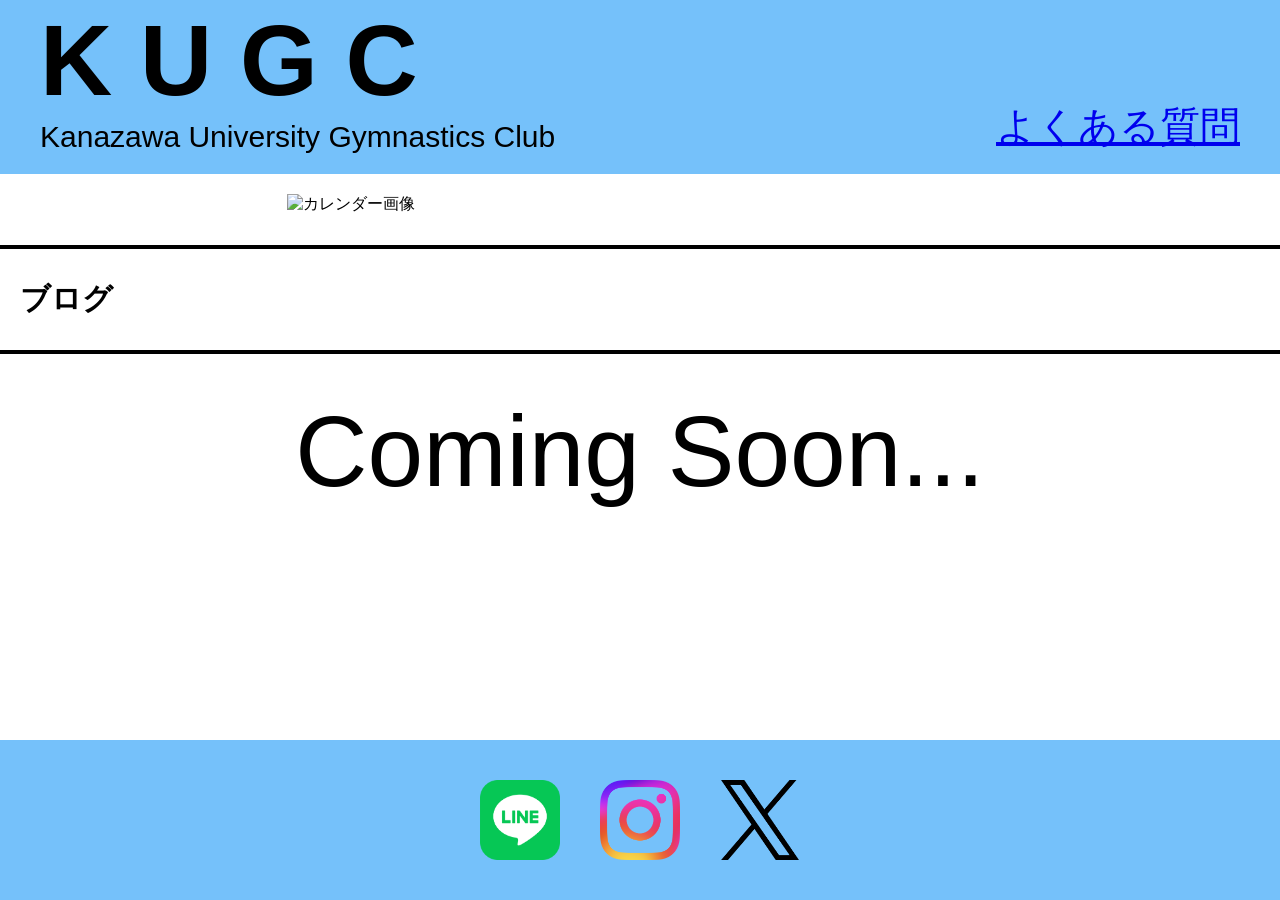
==== index.html @ 15d58ca4 "Update index.html" ====
﻿<!DOCTYPE html>
<html lang="ja">
<head>
    <meta charset="utf-8" />
    <link rel="stylesheet" href="index.css" />
    <title>金沢大学体操部</title>
</head>
<body>
    <header>
        <div class="header-left">
            <div class="name"><b>K U G C</b></div>
            <div class="japanname">Kanazawa University Gymnastics Club</div>
        </div>
        <div class="QA">
            <a href="QA.html">よくある質問</a>
        </div>
    </header>
    <main>
    <!-- カレンダー画像が入る場所 -->
    <div class="box">
        <!-- 後で JS で画像を入れる -->
        <img src="2026年7月予定.jpg" id="calendarImage" alt="カレンダー画像" />
    </div>

    <div class="divider"></div>

    <div class="blog"><b>ブログ</b></div>
    <div class="divider"></div>
    <div class="comingsoon">Coming Soon...<br /><br />
    </div>
    </main>

    <footer>
        <div class="LINE"><a href="https://line.me/R/ti/p/@173dghee"><img src="LINE.png" /></a></div>
        <div class="Instagram"><a href="https://www.instagram.com/kindaitaisou?igsh=MTN6djlkdGd4NzJkYw=="><img src="Instagram.png" /></a></div>
        <div class="X"><a href="https://x.com/kindaitaisoubu"><img src="X.png" /></a></div>
    </footer>
</body>
</html>
---- index.css ----
﻿/* ============================
   全体リセット & レイアウト基盤
============================ */
html, body {
    margin: 0;
    padding: 0;
    height: 100%; /* footer を下に押すために必要 */
}

body {
    display: flex;
    flex-direction: column; /* 縦に並べる */
    font-family: "Hiragino Sans", "Noto Sans JP", sans-serif;
}
a:visited {
    color: blue;
}
/* ============================
   ヘッダー
============================ */
header {
    background-color: #75c1fa;
    padding: 20px;
    display: flex;
    justify-content: space-between;
    align-items: flex-end;
}

.header-left {
    display: flex;
    flex-direction: column;
    margin-left: 20px;
}

.name {
    font-size: 100px;
    margin: 0;
    line-height: 0.8;
}

.japanname {
    font-size: 30px;
    margin-top: 20px;
}

.QA ,.return{
    font-size: 40px;
    margin-right: 20px;
}

/* ============================
   メイン（ここが超重要）
============================ */
main {
    flex: 1; /* ← footer を下に押す */
    padding-bottom: 40px; /* スマホでの余白調整 */
}

/* カレンダー画像 */
.box img {
    width: 100%;
    max-width: 707px;
    height: auto;
    display: block;
    margin: 20px auto;
}

/* 区切り線 */
.divider {
    width: 100%;
    height: 4px;
    background-color: black;
    margin: 30px 0;
}

/* ブログタイトル */
.blog {
    font-size: 30px;
    margin-left: 20px;
}

/* Coming Soon */
.comingsoon {
    font-size: 100px;
    text-align: center;
    margin: 40px 0;
}

/* ============================
   フッター（必要なときだけ下固定）
============================ */
footer {
    background-color: #75c1fa;
    padding: 20px;
    display: flex;
    justify-content: center;
    align-items: center;
}

.LINE, .Instagram, .X {
    width: 80px;
    height: 80px;
    margin: 20px;
}

footer div img {
    width: 100%;
    height: 100%;
    object-fit: contain;
}

/* ============================
   スマホ対応
============================ */
@media (max-width: 600px) {

    .name {
        font-size: 60px;
    }

    .japanname {
        font-size: 20px;
        margin-top: 10px;
    }

    .QA, .return {
        font-size: 16px;
        margin-right: 10px;
    }

    .blog {
        font-size: 22px;
    }

    .comingsoon {
        font-size: 60px;
    }

    .LINE, .Instagram, .X {
        width: 60px;
        height: 60px;
        margin: 10px;
    }
}
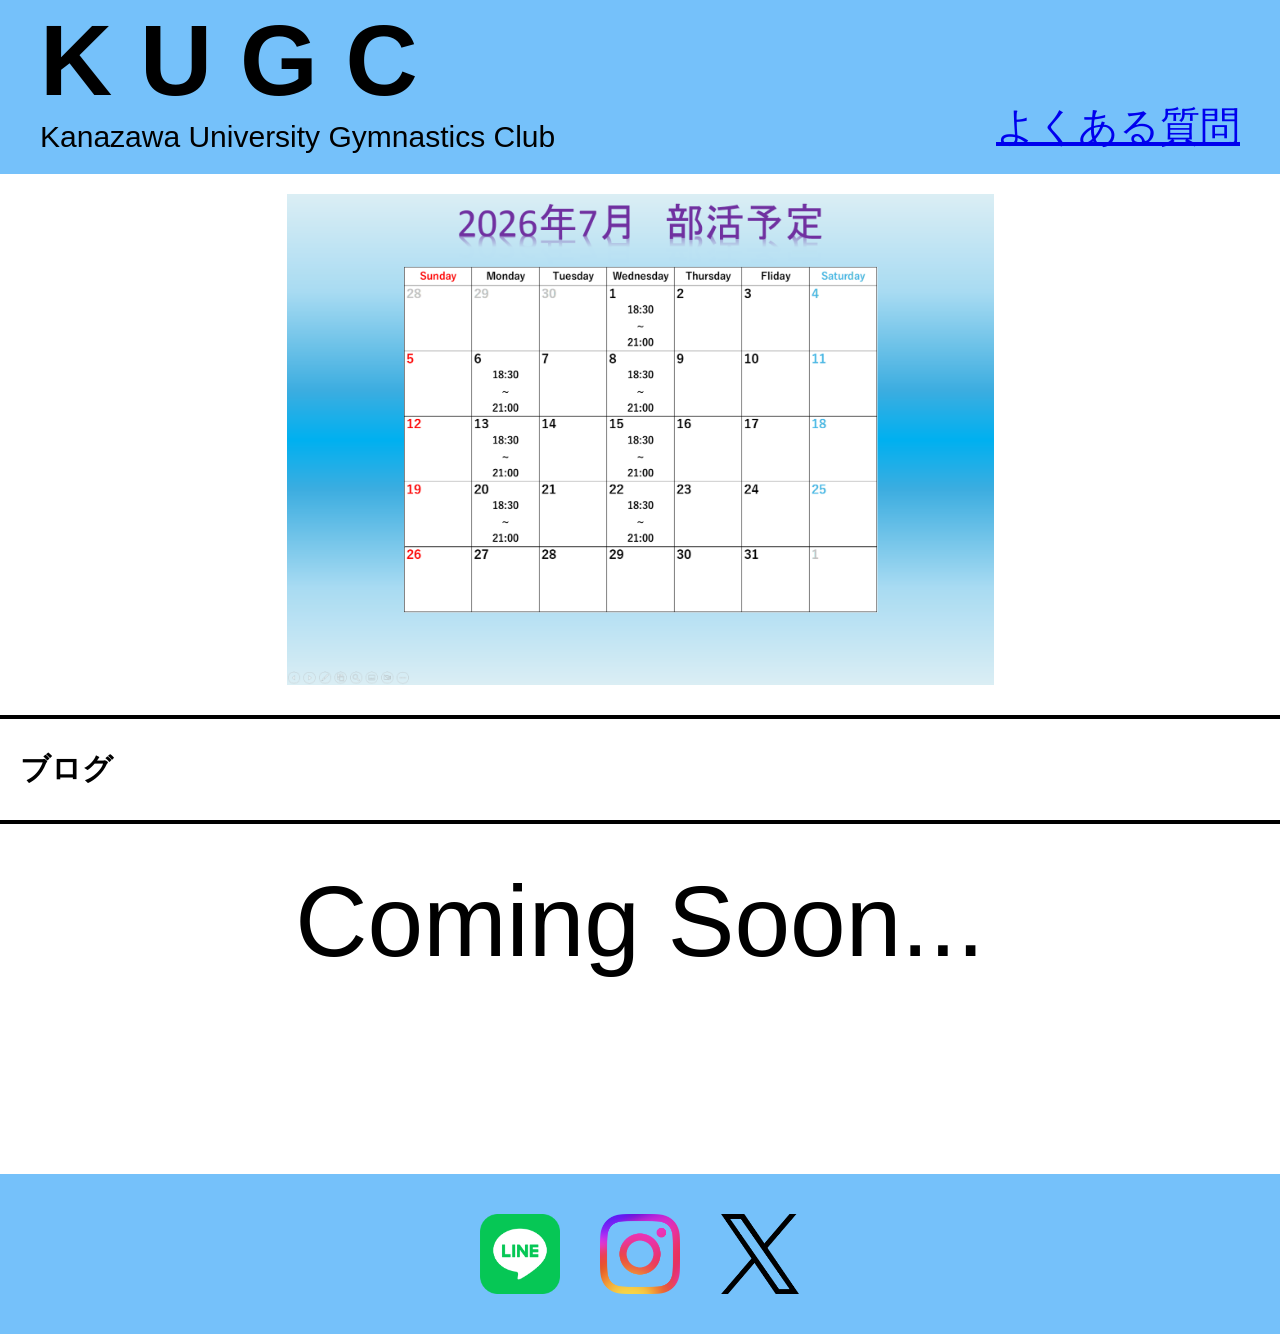
==== commit f5678b2b: "Update index.html" ====
--- a/index.html
+++ b/index.html
@@ -19,7 +19,7 @@
     <!-- カレンダー画像が入る場所 -->
     <div class="box">
         <!-- 後で JS で画像を入れる -->
-        <img src="2026年7月予定.jpg" id="calendarImage" alt="カレンダー画像" />
+        <img src="2026年7月予定.png" id="calendarImage" alt="カレンダー画像" />
     </div>
 
     <div class="divider"></div>
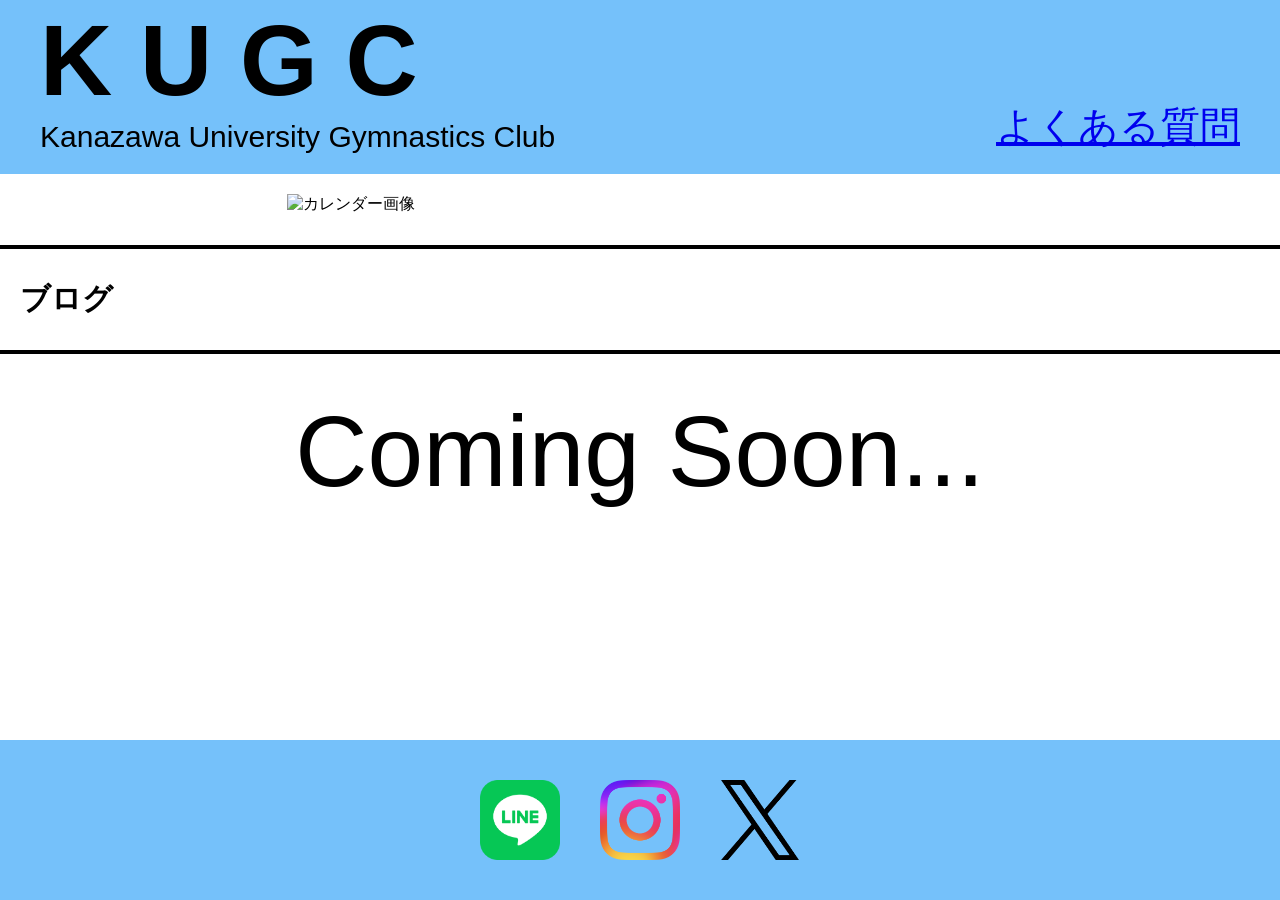
==== commit 2d2ca812: "Update index.html" ====
--- a/index.html
+++ b/index.html
@@ -19,7 +19,7 @@
     <!-- カレンダー画像が入る場所 -->
     <div class="box">
         <!-- 後で JS で画像を入れる -->
-        <img src="2026年7月予定.png" id="calendarImage" alt="カレンダー画像" />
+        <img src="2026年9月予定.png" id="calendarImage" alt="カレンダー画像" />
     </div>
 
     <div class="divider"></div>
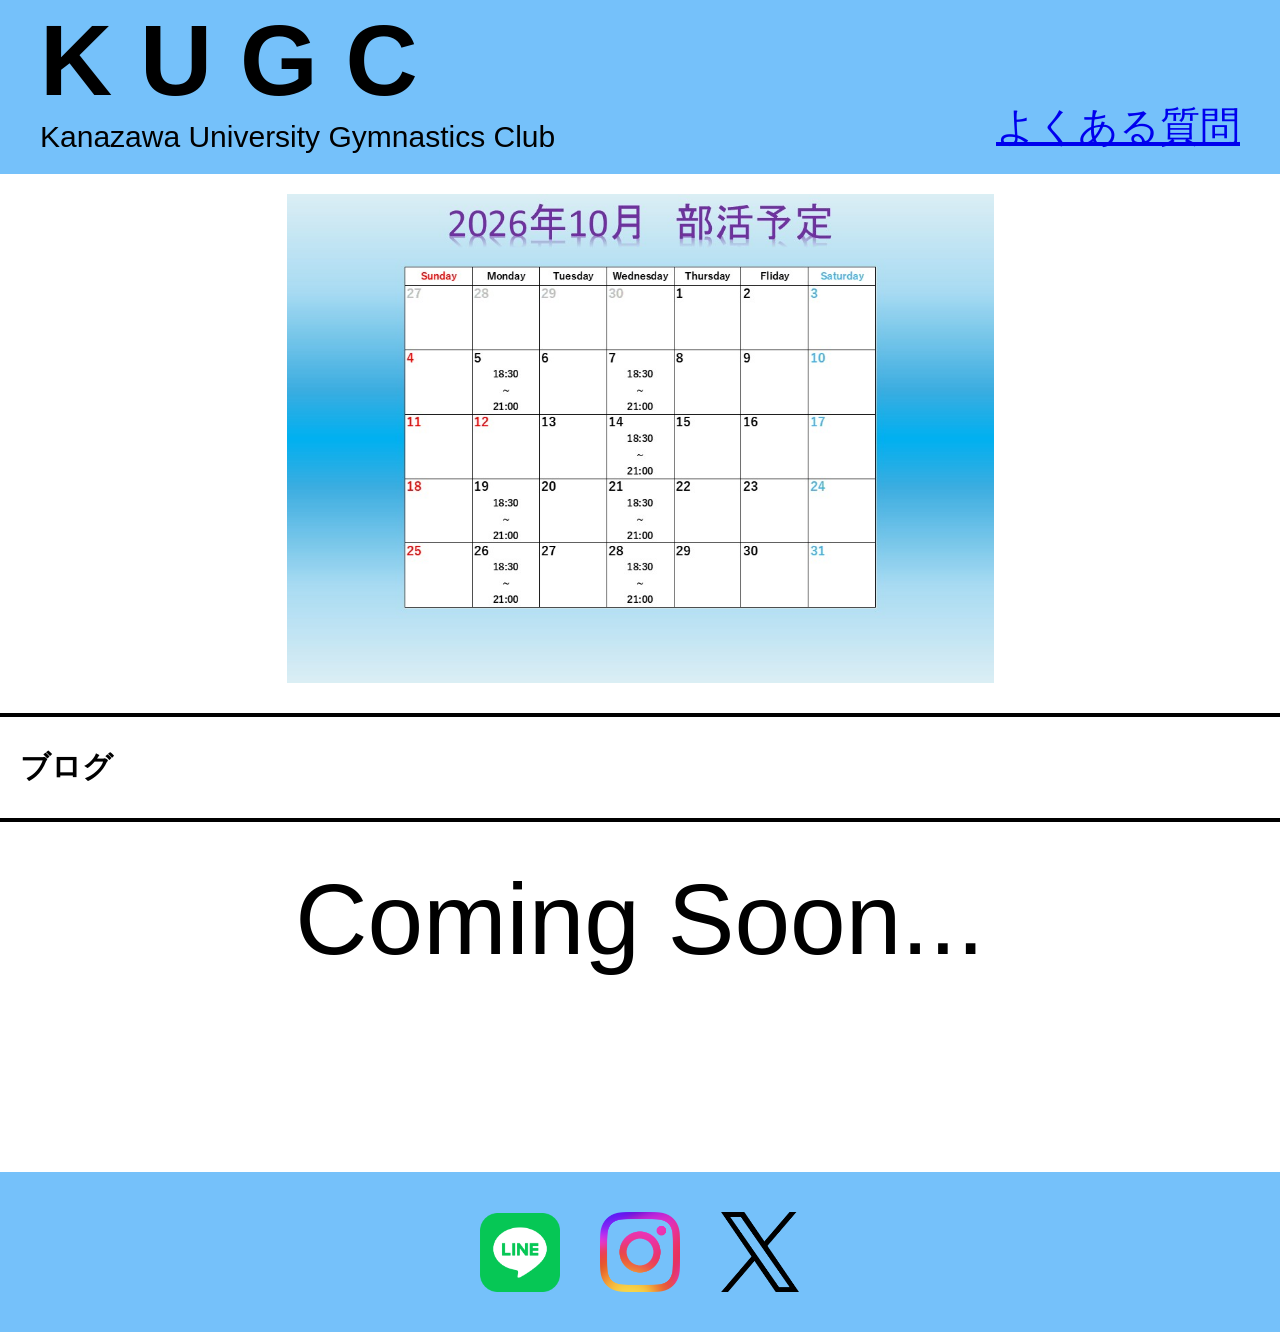
==== commit 80ebddce: "Update index.html" ====
--- a/index.html
+++ b/index.html
@@ -19,7 +19,7 @@
     <!-- カレンダー画像が入る場所 -->
     <div class="box">
         <!-- 後で JS で画像を入れる -->
-        <img src="2026年9月予定.png" id="calendarImage" alt="カレンダー画像" />
+        <img src="2026年10月予定.jpg" id="calendarImage" alt="カレンダー画像" />
     </div>
 
     <div class="divider"></div>
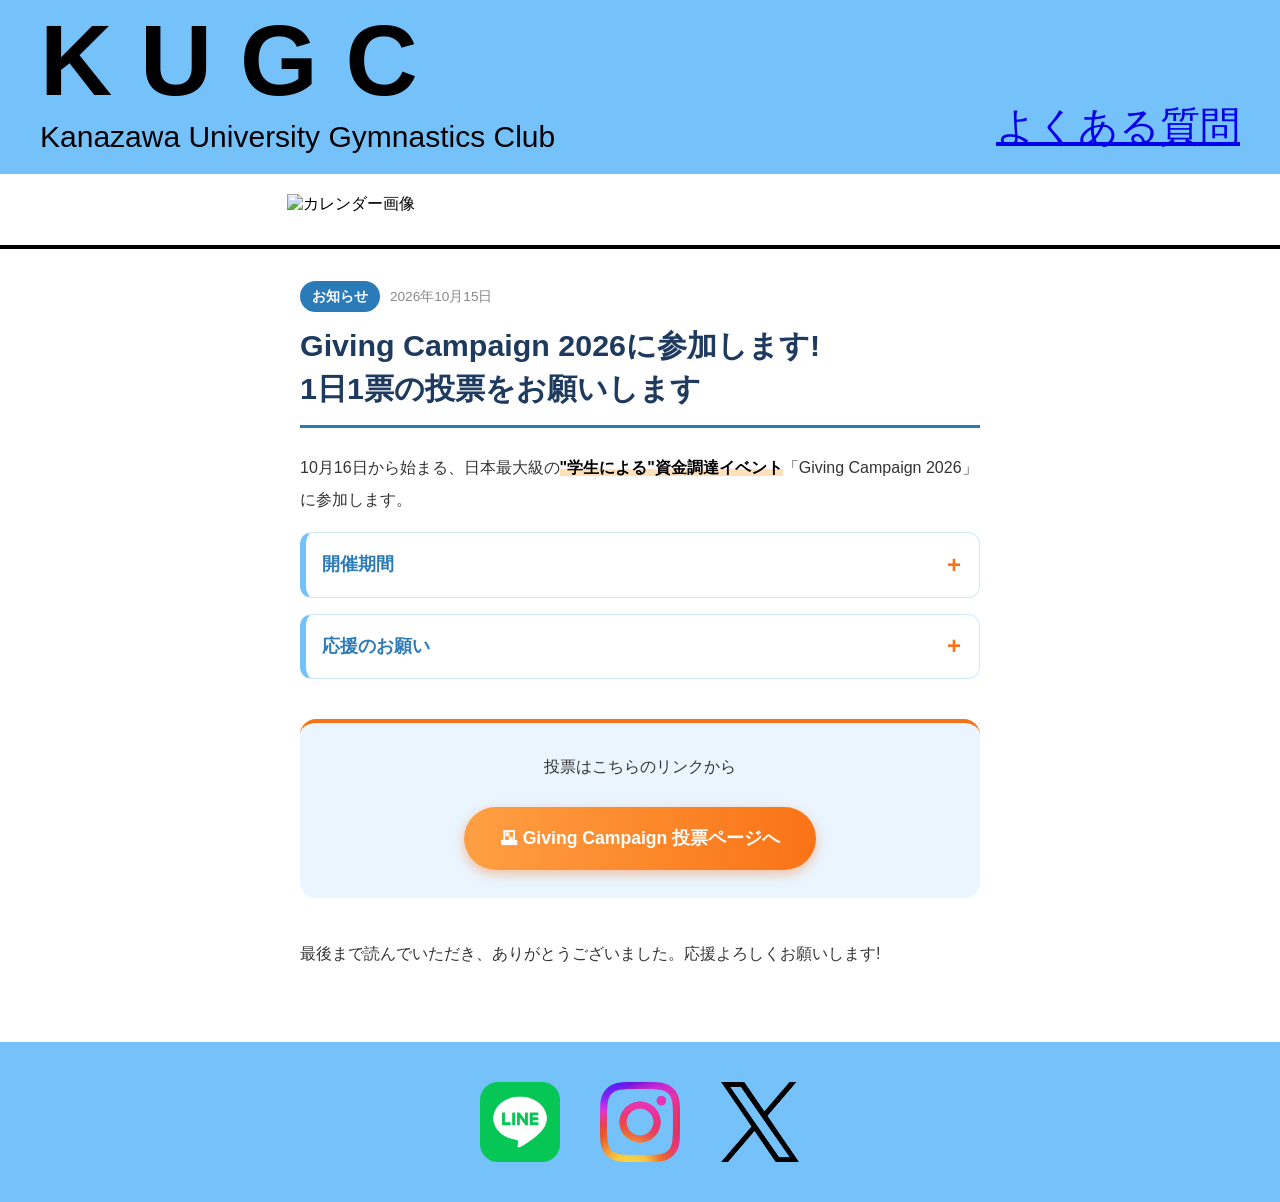
==== commit 16dfbf7b: "Add files via upload" ====
--- a/index.html
+++ b/index.html
@@ -19,15 +19,54 @@
     <!-- カレンダー画像が入る場所 -->
     <div class="box">
         <!-- 後で JS で画像を入れる -->
-        <img src="2026年10月予定.jpg" id="calendarImage" alt="カレンダー画像" />
+        <img src="10月予定.jpg" id="calendarImage" alt="カレンダー画像" />
     </div>
 
     <div class="divider"></div>
 
-    <div class="blog"><b>ブログ</b></div>
-    <div class="divider"></div>
-    <div class="comingsoon">Coming Soon...<br /><br />
-    </div>
+    <!--<div class="blog"><b>ブログ</b></div>-->
+    <article class="blog-post">
+        <div class="blog-meta">
+            <span class="blog-tag">お知らせ</span>
+            <time datetime="2026-10-15">2026年10月15日</time>
+        </div>
+
+        <h1 class="blog-title">Giving Campaign 2026に参加します!<br>1日1票の投票をお願いします</h1>
+
+        <p>
+            10月16日から始まる、日本最大級の<mark>"学生による"資金調達イベント</mark>「Giving Campaign 2026」に参加します。
+        </p>
+
+        <details class="blog-acc">
+            <summary>開催期間</summary>
+            <div class="blog-acc-body">
+                <div class="blog-info">🗓 2026年10月16日 〜 10月25日(10日間)</div>
+            </div>
+        </details>
+
+        <details class="blog-acc">
+            <summary>応援のお願い</summary>
+            <div class="blog-acc-body">
+                <p>
+                    期間中は、<mark>1日1票</mark>投票することができます。みなさんの1票がとても大切です。
+                </p>
+                <p>
+                    毎日の投票が大きな力になります。お手数ですが、ぜひ期間中たくさんの投票をお願いいたします。
+                </p>
+            </div>
+        </details>
+
+        <div class="blog-cta">
+            <p>投票はこちらのリンクから</p>
+            <a class="blog-btn" href="https://kanazawa-u.2026.giving-campaign.jp/groups?id=3d5ec892-1e1a-4d50-83ae-d8aee778aa94" target="_blank" rel="noopener">
+                🗳 Giving Campaign 投票ページへ
+            </a>
+        </div>
+
+        <p>最後まで読んでいただき、ありがとうございました。応援よろしくお願いします!</p>
+    </article>
+    <!--<div class="comingsoon">Coming Soon...<br /><br />
+    </div>-->
     </main>
 
     <footer>
@@ -36,4 +75,4 @@
         <div class="X"><a href="https://x.com/kindaitaisoubu"><img src="X.png" /></a></div>
     </footer>
 </body>
-</html>
+</html>
--- a/index.css
+++ b/index.css
@@ -12,9 +12,11 @@
     flex-direction: column; /* 縦に並べる */
     font-family: "Hiragino Sans", "Noto Sans JP", sans-serif;
 }
+
 a:visited {
     color: blue;
 }
+
 /* ============================
    ヘッダー
 ============================ */
@@ -43,16 +45,16 @@
     margin-top: 20px;
 }
 
-.QA ,.return{
+.QA, .return {
     font-size: 40px;
     margin-right: 20px;
 }
 
 /* ============================
-   メイン（ここが超重要）
+   メイン
 ============================ */
 main {
-    flex: 1; /* ← footer を下に押す */
+    flex: 1; /* footer を下に押す */
     padding-bottom: 40px; /* スマホでの余白調整 */
 }
 
@@ -87,7 +89,7 @@
 }
 
 /* ============================
-   フッター（必要なときだけ下固定）
+   フッター
 ============================ */
 footer {
     background-color: #75c1fa;
@@ -110,10 +112,161 @@
 }
 
 /* ============================
+   ブログ記事
+============================ */
+.blog-post {
+    max-width: 720px;
+    margin: 32px auto;
+    padding: 0 20px;
+    font-family: "Hiragino Sans", "Noto Sans JP", Meiryo, sans-serif;
+    color: #333;
+    line-height: 2;
+    box-sizing: border-box;
+}
+
+.blog-meta {
+    display: flex;
+    flex-wrap: wrap;
+    gap: 10px;
+    align-items: center;
+    font-size: 0.85rem;
+    color: #888;
+}
+
+.blog-tag {
+    padding: 2px 12px;
+    background: #2b7bb9;
+    color: #fff;
+    border-radius: 999px;
+    font-weight: bold;
+}
+
+.blog-title {
+    margin: 12px 0 24px;
+    padding-bottom: 16px;
+    font-size: 1.9rem;
+    line-height: 1.4;
+    color: #1e3a5f;
+    border-bottom: 3px solid #2b7bb9;
+}
+
+.blog-post h2 {
+    margin: 40px 0 12px;
+    padding-left: 12px;
+    font-size: 1.25rem;
+    color: #2b7bb9;
+    border-left: 6px solid #75c1fa;
+}
+
+.blog-post p {
+    margin: 0 0 16px;
+}
+
+.blog-post mark {
+    background: linear-gradient(transparent 60%, #ffe0b8 60%);
+    font-weight: bold;
+}
+
+.blog-info {
+    margin: 16px 0;
+    padding: 16px 20px;
+    background: #eef7ff;
+    border-left: 4px solid #75c1fa;
+    border-radius: 12px;
+    font-weight: bold;
+    color: #2b7bb9;
+}
+
+.blog-cta {
+    margin: 40px 0;
+    padding: 28px 20px;
+    background: #eaf5ff;
+    border-top: 4px solid #f97316;
+    border-radius: 16px;
+    text-align: center;
+}
+
+.blog-btn {
+    display: inline-block;
+    margin-top: 8px;
+    padding: 14px 36px;
+    background: linear-gradient(90deg, #ff9f43, #f97316);
+    color: #fff !important;
+    font-size: 1.1rem;
+    font-weight: bold;
+    text-decoration: none;
+    border-radius: 999px;
+    box-shadow: 0 4px 12px rgba(249, 115, 22, 0.4);
+    transition: transform 0.2s, box-shadow 0.2s;
+}
+
+    .blog-btn:hover {
+        transform: translateY(-2px);
+        box-shadow: 0 8px 18px rgba(249, 115, 22, 0.5);
+    }
+
+/* アコーディオン */
+.blog-acc {
+    margin: 16px 0;
+    background: #fff;
+    border: 1px solid #cfe9fd;
+    border-left: 6px solid #75c1fa;
+    border-radius: 12px;
+    overflow: hidden;
+}
+
+    .blog-acc summary {
+        position: relative;
+        padding: 14px 48px 14px 16px;
+        font-size: 1.1rem;
+        font-weight: bold;
+        color: #2b7bb9;
+        cursor: pointer;
+        list-style: none;
+        transition: background 0.2s;
+    }
+
+        .blog-acc summary::-webkit-details-marker {
+            display: none;
+        }
+
+        .blog-acc summary:hover {
+            background: #eef7ff;
+        }
+
+        .blog-acc summary::after {
+            content: "+";
+            position: absolute;
+            right: 18px;
+            top: 50%;
+            transform: translateY(-50%);
+            font-size: 1.5rem;
+            line-height: 1;
+            color: #f97316;
+        }
+
+    .blog-acc[open] summary::after {
+        content: "−";
+    }
+
+    .blog-acc[open] summary {
+        border-bottom: 1px solid #cfe9fd;
+    }
+
+.blog-acc-body {
+    padding: 16px 16px 4px;
+}
+
+    .blog-acc-body .blog-info {
+        margin: 0 0 12px;
+    }
+
+/* ============================
    スマホ対応
 ============================ */
 @media (max-width: 600px) {
 
+    /* サイト全体 */
     .name {
         font-size: 60px;
     }
@@ -141,4 +294,28 @@
         height: 60px;
         margin: 10px;
     }
-}
+
+    /* ブログ記事 */
+    .blog-post {
+        margin: 20px auto;
+        padding: 0 16px;
+    }
+
+    .blog-title {
+        font-size: 1.5rem;
+    }
+
+    .blog-post h2 {
+        font-size: 1.15rem;
+    }
+
+    .blog-cta {
+        padding: 24px 16px;
+    }
+
+    .blog-btn {
+        display: block;
+        padding: 14px 20px;
+        font-size: 1rem;
+    }
+}
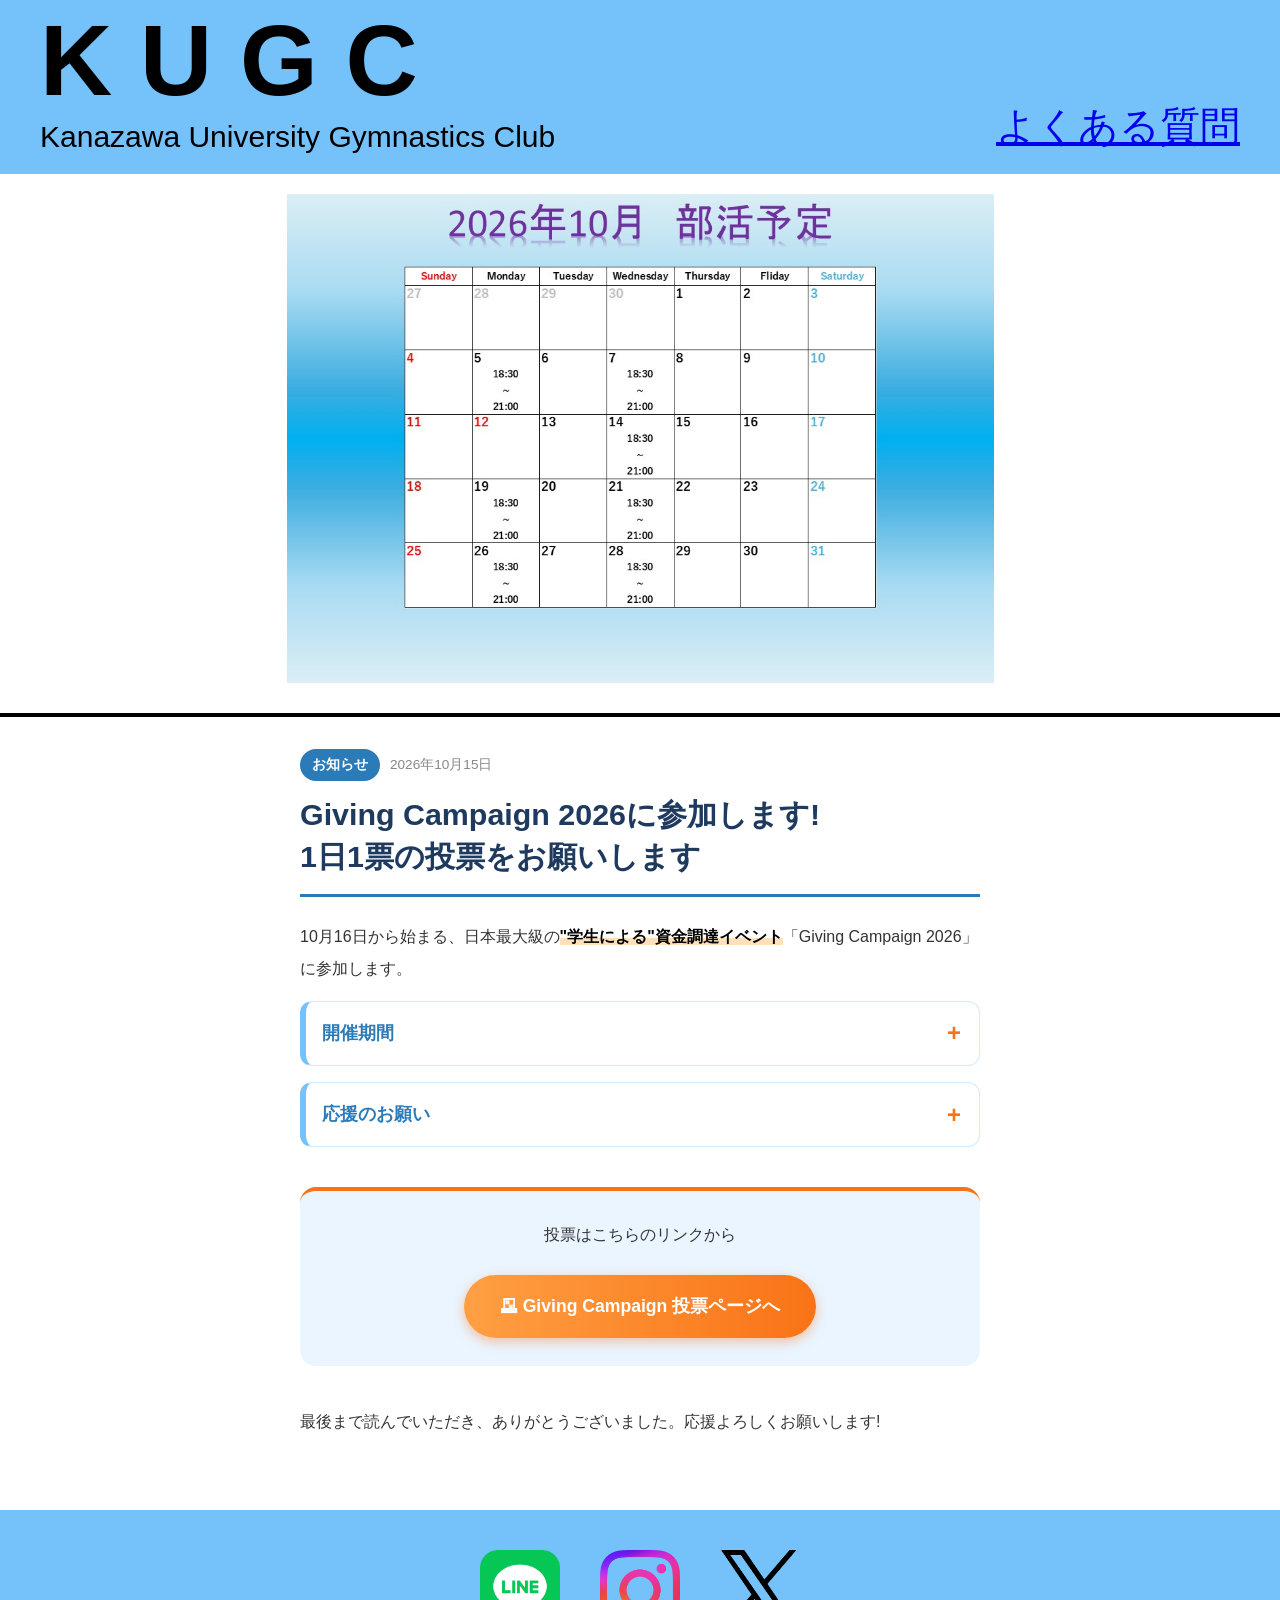
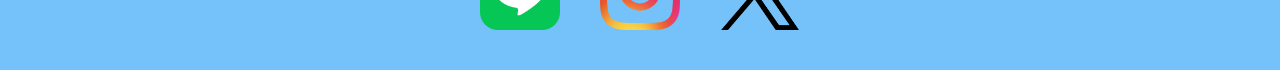
==== commit 688e9181: "Update index.html" ====
--- a/index.html
+++ b/index.html
@@ -19,7 +19,7 @@
     <!-- カレンダー画像が入る場所 -->
     <div class="box">
         <!-- 後で JS で画像を入れる -->
-        <img src="10月予定.jpg" id="calendarImage" alt="カレンダー画像" />
+        <img src="2026年10月予定.jpg" id="calendarImage" alt="カレンダー画像" />
     </div>
 
     <div class="divider"></div>
@@ -75,4 +75,4 @@
         <div class="X"><a href="https://x.com/kindaitaisoubu"><img src="X.png" /></a></div>
     </footer>
 </body>
-</html>+</html>
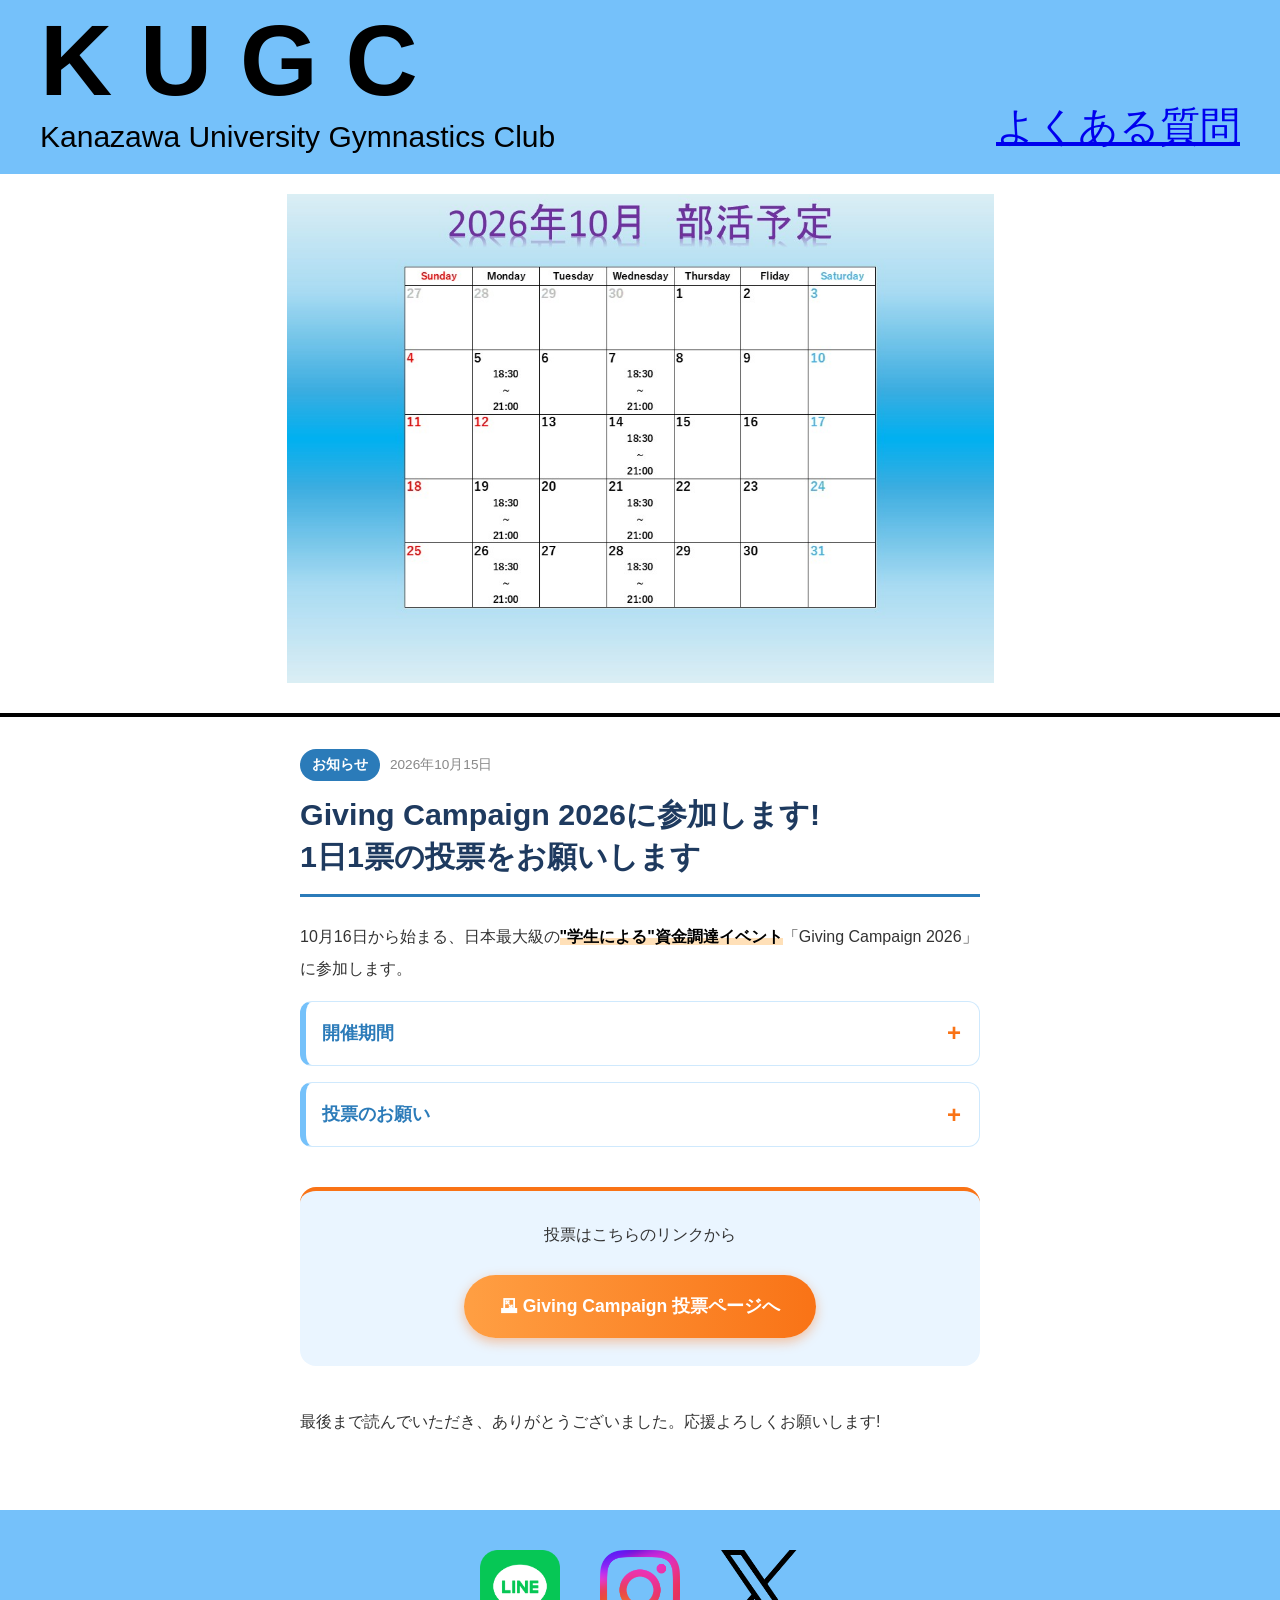
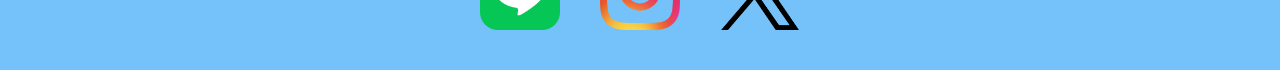
==== commit 4411bc70: "Update index.html" ====
--- a/index.html
+++ b/index.html
@@ -45,7 +45,7 @@
         </details>
 
         <details class="blog-acc">
-            <summary>応援のお願い</summary>
+            <summary>投票のお願い</summary>
             <div class="blog-acc-body">
                 <p>
                     期間中は、<mark>1日1票</mark>投票することができます。みなさんの1票がとても大切です。
